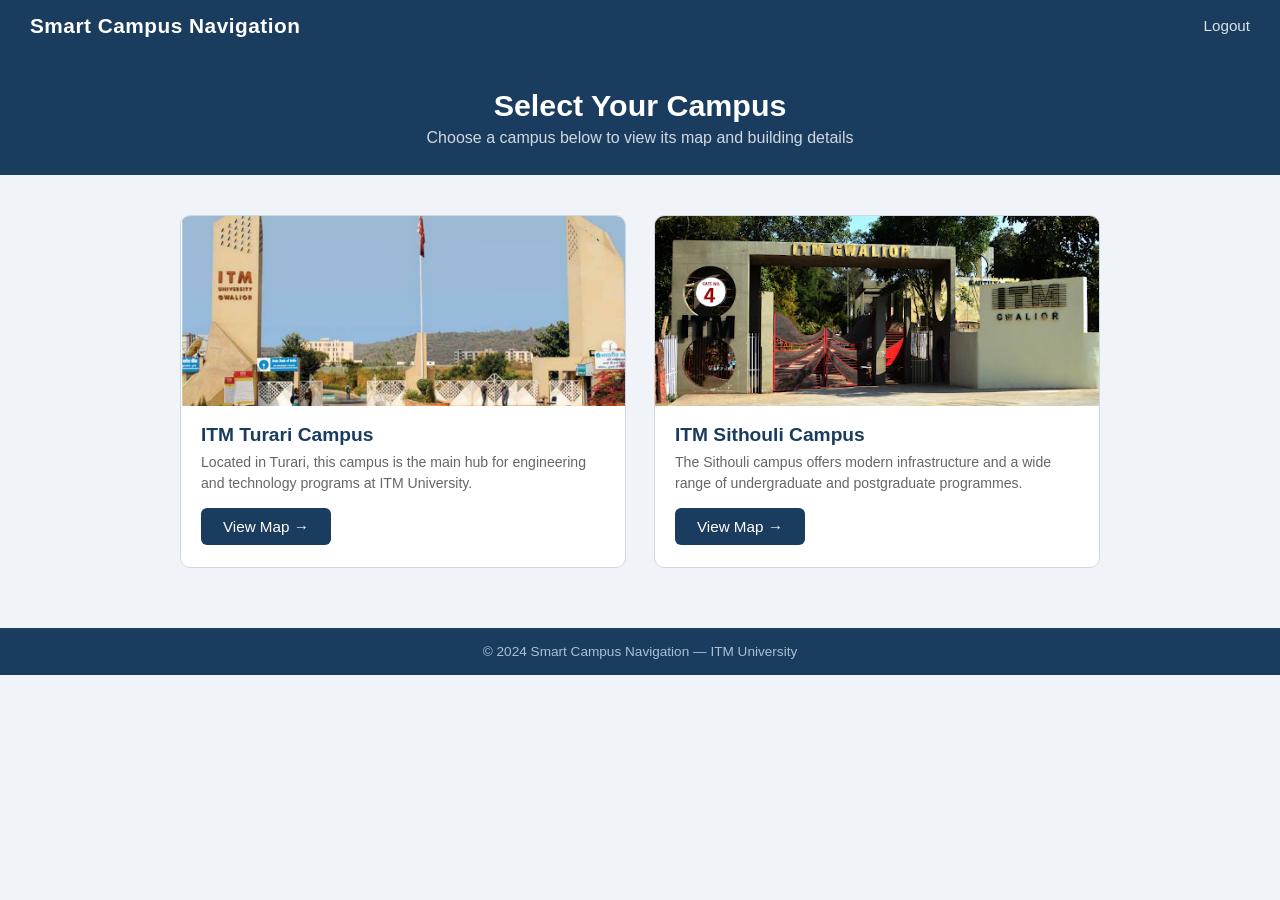
==== campus.html @ ee4ef229 "first commit" ====
<!DOCTYPE html>
<html lang="en">
<head>
  <meta charset="UTF-8" />
  <meta name="viewport" content="width=device-width, initial-scale=1.0" />
  <meta name="description" content="Select your ITM campus — Turari or Sithouli — to explore the campus map." />
  <title>Select Campus — Smart Campus Navigation</title>
  <link rel="stylesheet" href="css/style.css" />
</head>
<body>

  <!-- NAVBAR -->
  <nav class="navbar">
    <span class="logo">Smart Campus Navigation</span>
    <div class="nav-links">
      <a href="index.html">Logout</a>
    </div>
  </nav>

  <!-- PAGE HEADER -->
  <header class="page-header">
    <h1>Select Your Campus</h1>
    <p>Choose a campus below to view its map and building details</p>
  </header>

  <!-- CAMPUS CARDS -->
  <main class="container">
    <div class="campus-grid">

      <!-- ITM Turari Card -->
      <div class="campus-card" id="turari-card" onclick="window.location.href='turari-map.html'">
        <img src="images/turari.png" alt="ITM Turari Campus" />
        <div class="card-body">
          <h2>ITM Turari Campus</h2>
          <p>
            Located in Turari, this campus is the main hub for engineering
            and technology programs at ITM University.
          </p>
          <button class="btn">View Map &rarr;</button>
        </div>
      </div>

      <!-- ITM Sithouli Card -->
      <div class="campus-card" id="sithouli-card" onclick="window.location.href='sithouli-map.html'">
        <img src="images/sithouli.jpg" alt="ITM Sithouli Campus" />
        <div class="card-body">
          <h2>ITM Sithouli Campus</h2>
          <p>
            The Sithouli campus offers modern infrastructure and a
            wide range of undergraduate and postgraduate programmes.
          </p>
          <button class="btn">View Map &rarr;</button>
        </div>
      </div>

    </div>
  </main>

  <!-- FOOTER -->
  <footer class="footer">
    &copy; 2024 Smart Campus Navigation &mdash; ITM University
  </footer>

  <script src="js/script.js"></script>
</body>
</html>
---- css/style.css ----
/* ============================================
   style.css — Smart Campus Navigation
   Shared across ALL pages
   ============================================ */

/* ---------- Reset & Base ---------- */
* {
  margin: 0;
  padding: 0;
  box-sizing: border-box;
}

body {
  font-family: 'Segoe UI', Tahoma, Geneva, Verdana, sans-serif;
  background-color: #f0f4f8;
  color: #222;
  min-height: 100vh;
}

a {
  text-decoration: none;
  color: inherit;
}

img {
  max-width: 100%;
  display: block;
}

/* ---------- Navbar ---------- */
.navbar {
  background-color: #1a3c5e;
  color: #fff;
  padding: 14px 30px;
  display: flex;
  align-items: center;
  justify-content: space-between;
}

.navbar .logo {
  font-size: 1.3rem;
  font-weight: 700;
  letter-spacing: 0.5px;
}

.navbar .nav-links a {
  color: #fff;
  margin-left: 20px;
  font-size: 0.95rem;
  opacity: 0.85;
  transition: opacity 0.2s;
}

.navbar .nav-links a:hover {
  opacity: 1;
  text-decoration: underline;
}

/* ---------- Page Header ---------- */
.page-header {
  background-color: #1a3c5e;
  color: #fff;
  text-align: center;
  padding: 36px 20px 28px;
}

.page-header h1 {
  font-size: 1.9rem;
  font-weight: 700;
  margin-bottom: 6px;
}

.page-header p {
  font-size: 1rem;
  opacity: 0.8;
}

/* ---------- Main Container ---------- */
.container {
  max-width: 960px;
  margin: 40px auto;
  padding: 0 20px;
}

/* ---------- Buttons ---------- */
.btn {
  display: inline-block;
  background-color: #1a3c5e;
  color: #fff;
  padding: 10px 22px;
  border: none;
  border-radius: 6px;
  font-size: 0.95rem;
  cursor: pointer;
  transition: background-color 0.2s;
}

.btn:hover {
  background-color: #14304d;
}

.btn-outline {
  background-color: transparent;
  border: 2px solid #1a3c5e;
  color: #1a3c5e;
}

.btn-outline:hover {
  background-color: #1a3c5e;
  color: #fff;
}

/* =============================================
   LOGIN PAGE
   ============================================= */
.login-wrapper {
  display: flex;
  align-items: center;
  justify-content: center;
  min-height: 100vh;
  background-color: #e8eef4;
}

.login-box {
  background: #fff;
  border: 1px solid #ccd8e4;
  border-radius: 10px;
  padding: 40px 36px;
  width: 100%;
  max-width: 400px;
}

.login-box .login-title {
  text-align: center;
  margin-bottom: 8px;
  font-size: 1.5rem;
  color: #1a3c5e;
  font-weight: 700;
}

.login-box .login-subtitle {
  text-align: center;
  color: #666;
  font-size: 0.9rem;
  margin-bottom: 26px;
}

.login-box label {
  display: block;
  font-size: 0.88rem;
  font-weight: 600;
  color: #444;
  margin-bottom: 6px;
}

.login-box input[type="text"],
.login-box input[type="password"] {
  width: 100%;
  padding: 10px 12px;
  border: 1px solid #bbc8d4;
  border-radius: 6px;
  font-size: 0.95rem;
  color: #222;
  background: #f7f9fb;
  margin-bottom: 18px;
  outline: none;
  transition: border-color 0.2s;
}

.login-box input:focus {
  border-color: #1a3c5e;
  background: #fff;
}

.login-box .btn {
  width: 100%;
  padding: 11px;
  font-size: 1rem;
}

.login-error {
  display: none;
  color: #c0392b;
  background: #fdecea;
  border: 1px solid #f5c6c2;
  border-radius: 6px;
  padding: 9px 12px;
  font-size: 0.88rem;
  margin-bottom: 14px;
  text-align: center;
}

/* =============================================
   CAMPUS SELECTION PAGE
   ============================================= */
.campus-grid {
  display: grid;
  grid-template-columns: repeat(auto-fit, minmax(280px, 1fr));
  gap: 28px;
  margin-top: 10px;
}

.campus-card {
  background: #fff;
  border: 1px solid #ccd8e4;
  border-radius: 10px;
  overflow: hidden;
  cursor: pointer;
  transition: box-shadow 0.2s, transform 0.2s;
}

.campus-card:hover {
  box-shadow: 0 6px 20px rgba(26, 60, 94, 0.15);
  transform: translateY(-3px);
}

.campus-card img {
  width: 100%;
  height: 190px;
  object-fit: cover;
  background-color: #c8d8e8;
}

.campus-card .card-body {
  padding: 18px 20px 22px;
}

.campus-card .card-body h2 {
  font-size: 1.2rem;
  color: #1a3c5e;
  margin-bottom: 6px;
}

.campus-card .card-body p {
  font-size: 0.88rem;
  color: #666;
  line-height: 1.5;
  margin-bottom: 14px;
}

/* campus image placeholder */
.img-placeholder {
  width: 100%;
  height: 190px;
  background-color: #c8d8e8;
  display: flex;
  align-items: center;
  justify-content: center;
  font-size: 0.85rem;
  color: #5a7a99;
}

/* =============================================
   MAP PAGE — Interactive Overlay
   ============================================= */
.map-section {
  margin-bottom: 32px;
}

.map-section h2 {
  font-size: 1.15rem;
  color: #1a3c5e;
  margin-bottom: 8px;
  font-weight: 600;
}

.map-hint {
  font-size: 0.85rem;
  color: #666;
  margin-bottom: 12px;
}

/* The map container — image + zones layered on top */
.map-container {
  position: relative;
  width: 100%;
  border: 2px solid #c2d3e3;
  border-radius: 8px;
  overflow: hidden;
  background-color: #d4e3ef;
  user-select: none;
}

.map-container img {
  width: 100%;
  height: auto;        /* show the full image — no cropping */
  display: block;
  object-fit: contain;
}

/* Placeholder shown when no image is available */
.map-img-placeholder {
  width: 100%;
  height: 420px;
  background-color: #d4e3ef;
  display: flex;
  align-items: center;
  justify-content: center;
  color: #5a7a99;
  font-size: 0.9rem;
}

/* ---- Clickable zone overlay ---- */
.map-zone {
  position: absolute;
  background-color: rgba(26, 60, 94, 0.25);
  border: 2px solid rgba(26, 60, 94, 0.7);
  border-radius: 6px;
  cursor: pointer;
  display: flex;
  align-items: flex-end;
  justify-content: center;
  padding-bottom: 6px;
  text-decoration: none;
  transition: background-color 0.2s, border-color 0.2s;
}

.map-zone:hover {
  background-color: rgba(26, 60, 94, 0.55);
  border-color: #1a3c5e;
}

/* Label shown inside the zone */
.zone-label {
  background-color: #1a3c5e;
  color: #fff;
  font-size: 0.78rem;
  font-weight: 700;
  padding: 3px 8px;
  border-radius: 4px;
  white-space: nowrap;
  pointer-events: none;
}

/* Adjust zone note */
.zone-adjust-note {
  font-size: 0.78rem;
  color: #888;
  margin-top: 8px;
  font-style: italic;
}

.back-link {
  display: inline-block;
  margin-bottom: 20px;
  color: #1a3c5e;
  font-size: 0.9rem;
  font-weight: 600;
  cursor: pointer;
}

.back-link:hover {
  text-decoration: underline;
}

/* =============================================
   DETAILS PAGE
   ============================================= */
.details-card {
  background: #fff;
  border: 1px solid #ccd8e4;
  border-radius: 10px;
  overflow: hidden;
}

.details-card .details-image {
  width: 100%;
  height: 280px;
  object-fit: cover;
  background-color: #c8d8e8;
}

.details-img-placeholder {
  width: 100%;
  height: 280px;
  background-color: #c8d8e8;
  display: flex;
  align-items: center;
  justify-content: center;
  color: #5a7a99;
  font-size: 0.9rem;
}

.details-body {
  padding: 28px 30px 34px;
}

.details-body h2 {
  font-size: 1.6rem;
  color: #1a3c5e;
  margin-bottom: 14px;
  font-weight: 700;
}

.details-body p.description {
  font-size: 0.97rem;
  color: #444;
  line-height: 1.7;
  margin-bottom: 22px;
}

.details-info-table {
  width: 100%;
  border-collapse: collapse;
  margin-bottom: 24px;
}

.details-info-table td {
  padding: 10px 14px;
  font-size: 0.9rem;
  border: 1px solid #dde8f0;
}

.details-info-table td:first-child {
  font-weight: 600;
  color: #1a3c5e;
  width: 30%;
  background-color: #f0f5fa;
}

/* Sections list — inside-building breakdown */
.sections-list {
  list-style: none;
  margin-bottom: 24px;
  border: 1px solid #dde8f0;
  border-radius: 8px;
  overflow: hidden;
}

.section-item {
  display: flex;
  align-items: baseline;
  gap: 12px;
  padding: 10px 14px;
  border-bottom: 1px solid #dde8f0;
  font-size: 0.9rem;
}

.section-item:last-child {
  border-bottom: none;
}

.section-label {
  font-weight: 700;
  color: #1a3c5e;
  min-width: 130px;
  flex-shrink: 0;
}

.section-detail {
  color: #444;
  line-height: 1.5;
}

/* =============================================
   FOOTER
   ============================================= */
.footer {
  background-color: #1a3c5e;
  color: #aac0d4;
  text-align: center;
  padding: 16px 20px;
  font-size: 0.85rem;
  margin-top: 60px;
}

/* =============================================
   ERROR / LOADING STATE
   ============================================= */
.loading-text {
  text-align: center;
  color: #666;
  padding: 40px 0;
  font-size: 0.95rem;
}

.error-text {
  text-align: center;
  color: #c0392b;
  padding: 40px 0;
  font-size: 0.95rem;
}

/* =============================================
   RESPONSIVE — Mobile
   ============================================= */
@media (max-width: 600px) {
  .navbar {
    flex-direction: column;
    gap: 8px;
    text-align: center;
  }

  .page-header h1 {
    font-size: 1.4rem;
  }

  .building-buttons {
    flex-direction: column;
  }

  .building-btn {
    width: 100%;
    text-align: center;
  }

  .details-body {
    padding: 20px;
  }
}
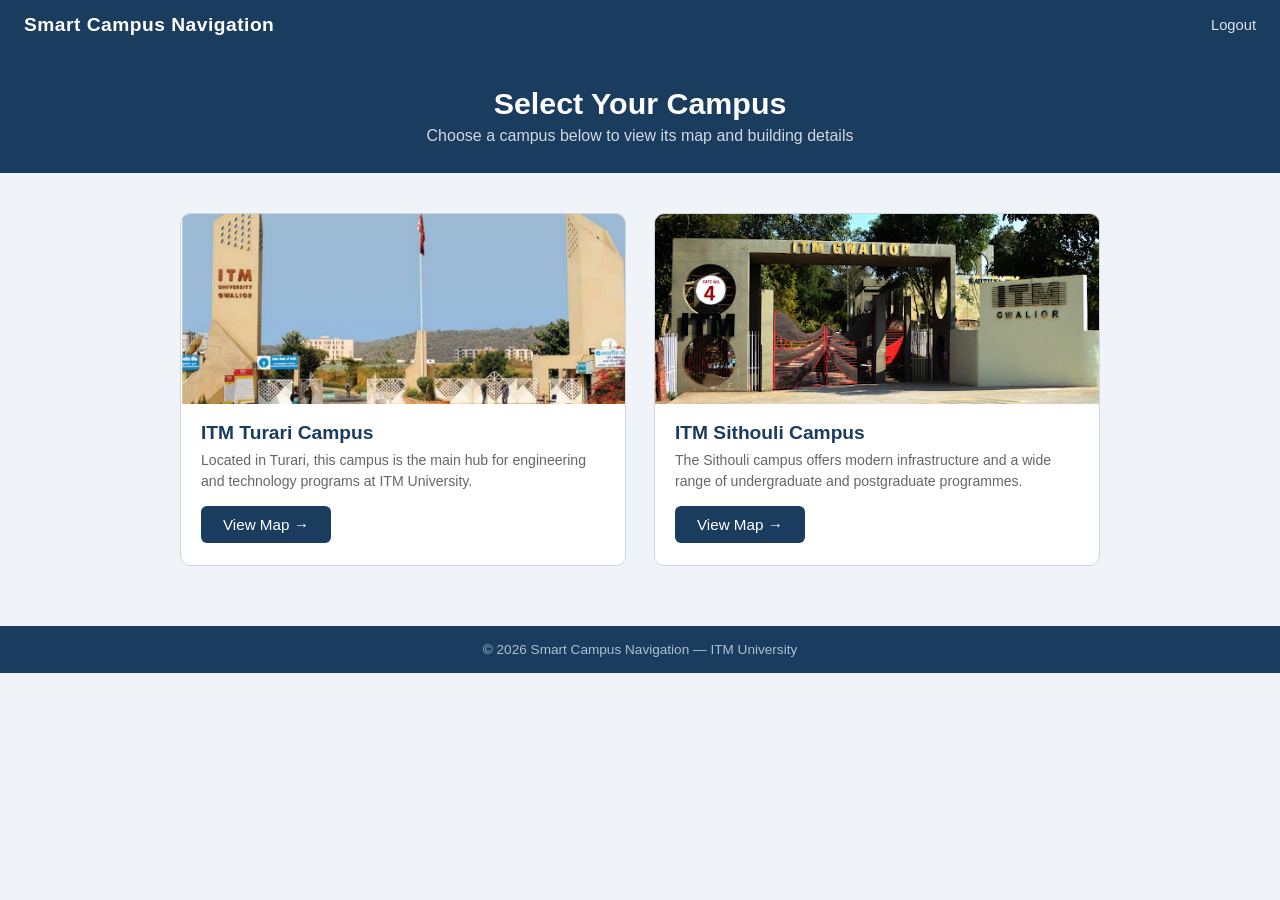
==== commit 50807bd0: "feat: implement core UI styling, campus data structure, and navigation functionality across campus m" ====
--- a/campus.html
+++ b/campus.html
@@ -1,5 +1,6 @@
 <!DOCTYPE html>
 <html lang="en">
+
 <head>
   <meta charset="UTF-8" />
   <meta name="viewport" content="width=device-width, initial-scale=1.0" />
@@ -7,6 +8,7 @@
   <title>Select Campus — Smart Campus Navigation</title>
   <link rel="stylesheet" href="css/style.css" />
 </head>
+
 <body>
 
   <!-- NAVBAR -->
@@ -58,9 +60,10 @@
 
   <!-- FOOTER -->
   <footer class="footer">
-    &copy; 2024 Smart Campus Navigation &mdash; ITM University
+    &copy; 2026 Smart Campus Navigation &mdash; ITM University
   </footer>
 
   <script src="js/script.js"></script>
 </body>
-</html>
+
+</html>
--- a/css/style.css
+++ b/css/style.css
@@ -10,11 +10,18 @@
   box-sizing: border-box;
 }
 
+html {
+  overflow-x: hidden;   /* prevent horizontal scrollbar from any overflow */
+  width: 100%;
+}
+
 body {
   font-family: 'Segoe UI', Tahoma, Geneva, Verdana, sans-serif;
   background-color: #f0f4f8;
   color: #222;
   min-height: 100vh;
+  width: 100%;
+  overflow-x: hidden;
 }
 
 a {
@@ -31,24 +38,39 @@
 .navbar {
   background-color: #1a3c5e;
   color: #fff;
-  padding: 14px 30px;
+  padding: 14px 24px;
   display: flex;
   align-items: center;
   justify-content: space-between;
+  flex-wrap: wrap;          /* allow wrap on narrow screens */
+  gap: 8px;
+  width: 100%;
 }
 
 .navbar .logo {
-  font-size: 1.3rem;
+  font-size: 1.2rem;
   font-weight: 700;
   letter-spacing: 0.5px;
+  white-space: nowrap;
+  overflow: hidden;
+  text-overflow: ellipsis;
+  flex-shrink: 1;
+  min-width: 0;
+}
+
+.navbar .nav-links {
+  display: flex;
+  flex-wrap: wrap;
+  gap: 4px;
 }
 
 .navbar .nav-links a {
   color: #fff;
-  margin-left: 20px;
-  font-size: 0.95rem;
+  margin-left: 16px;
+  font-size: 0.92rem;
   opacity: 0.85;
   transition: opacity 0.2s;
+  white-space: nowrap;
 }
 
 .navbar .nav-links a:hover {
@@ -119,13 +141,14 @@
   justify-content: center;
   min-height: 100vh;
   background-color: #e8eef4;
+  padding: 20px;            /* prevents box from touching viewport edge */
 }
 
 .login-box {
   background: #fff;
   border: 1px solid #ccd8e4;
   border-radius: 10px;
-  padding: 40px 36px;
+  padding: 36px 32px;
   width: 100%;
   max-width: 400px;
 }
@@ -274,6 +297,7 @@
 .map-container {
   position: relative;
   width: 100%;
+  min-height: 300px;        /* fallback: never collapse if image is missing */
   border: 2px solid #c2d3e3;
   border-radius: 8px;
   overflow: hidden;
@@ -328,7 +352,7 @@
   font-weight: 700;
   padding: 3px 8px;
   border-radius: 4px;
-  white-space: nowrap;
+  white-space: nowrap;      /* original: single-line label, overflows zone box */
   pointer-events: none;
 }
 
@@ -482,17 +506,64 @@
 }
 
 /* =============================================
-   RESPONSIVE — Mobile
+   RESPONSIVE — Tablet / Medium (600px – 900px)
+   ============================================= */
+@media (max-width: 900px) {
+  .container {
+    padding: 0 16px;
+  }
+
+  .page-header {
+    padding: 28px 16px 20px;
+  }
+
+  .page-header h1 {
+    font-size: 1.6rem;
+  }
+
+  .details-body {
+    padding: 22px 24px 28px;
+  }
+
+  .details-body h2 {
+    font-size: 1.35rem;
+  }
+}
+
+/* =============================================
+   RESPONSIVE — Mobile (≤ 600px)
    ============================================= */
 @media (max-width: 600px) {
   .navbar {
     flex-direction: column;
-    gap: 8px;
-    text-align: center;
+    align-items: flex-start;
+    gap: 6px;
+    padding: 12px 16px;
+  }
+
+  .navbar .nav-links {
+    margin-left: 0;
+  }
+
+  .navbar .nav-links a {
+    margin-left: 0;
+    margin-right: 12px;
   }
 
   .page-header h1 {
-    font-size: 1.4rem;
+    font-size: 1.3rem;
+  }
+
+  .page-header p {
+    font-size: 0.88rem;
+  }
+
+  .login-box {
+    padding: 24px 18px;
+  }
+
+  .campus-grid {
+    grid-template-columns: 1fr;
   }
 
   .building-buttons {
@@ -505,6 +576,24 @@
   }
 
   .details-body {
-    padding: 20px;
-  }
-}
+    padding: 16px;
+  }
+
+  .details-info-table td:first-child {
+    width: auto;
+  }
+
+  .section-label {
+    min-width: 90px;
+  }
+
+  .details-card .details-image,
+  .details-img-placeholder {
+    height: 200px;
+  }
+
+  .zone-label {
+    font-size: 0.65rem;
+    padding: 2px 4px;
+  }
+}
